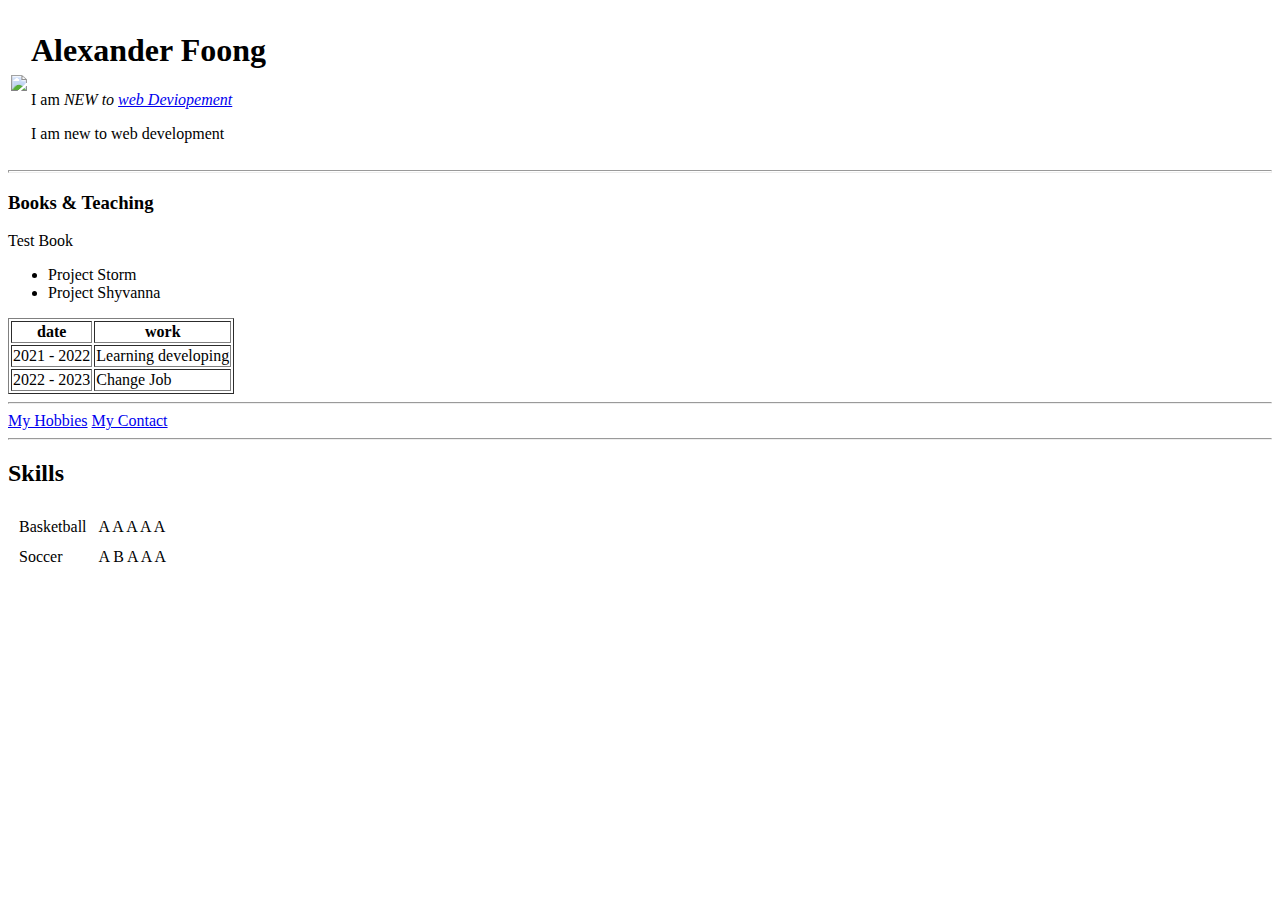
==== index.html @ e2a5d506 "Add initial html file" ====
<!DOCTYPE html>
<html lang="en">
    <head>
        <meta charset="UTF-8">
        <meta http-equiv="X-UA-Compatible" content="IE=edge">
        <meta name="viewport" content="width=device-width, initial-scale=1.0">
        <title>Alex's Personal Site</title>
    </head>
    <body>
        <table>
            <td> <img src="a"></td>
            <td>
                <h1>Alexander Foong</h1>
                <p>I am <em>NEW to <a href="https://www.google.com">web Deviopement</a></em></p>
                <p>I am new to web development</p>
            </td>
        </table>
        
        <hr size='3'>
        <h3>Books & Teaching</h2>
        <p>Test Book</p>
        <ul>
            <li>Project Storm</li>
            <li>Project Shyvanna</li>
        </ul>
   
        <table border = '1'>
            <footer></footer>
            <thead>
                <th>date</th>
                <th>work</th>
            </thead>
            <tbody>
                <tr>
                    <td>2021 - 2022</td>
                    <td>Learning developing</td>
                </tr>
                <tr>
                    <td>2022 - 2023</td>
                    <td>Change Job</td>
                </tr>
            </tbody>
        </table>
        <hr>
        <a href = "hobbies.html">My Hobbies</a>
        <a href="hobbies.html">My Contact</a>
       <hr>
        <table cellspacing = "10">
           <h2>Skills</h2>
           <tr>
               <td>Basketball</td>
               <td> A A A A A</td>
            </tr>
           <tr>
               <td>Soccer</td>
                <td> A B A A A</td>
            </tr>

       </table>
    </body>
</html>
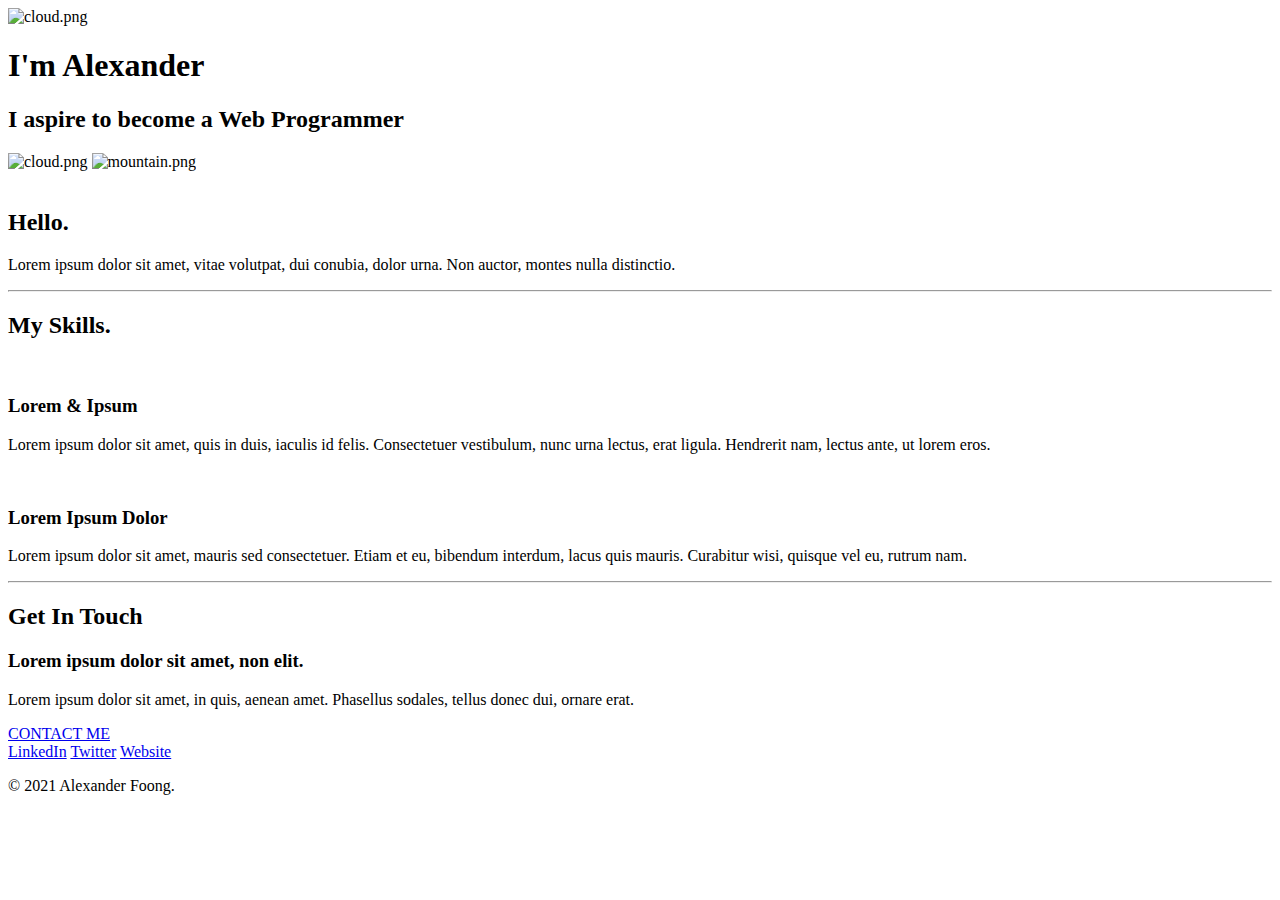
==== commit 6d844f7e: "Add files via upload" ====
--- a/index.html
+++ b/index.html
@@ -1,61 +1,60 @@
 <!DOCTYPE html>
 <html lang="en">
-    <head>
-        <meta charset="UTF-8">
-        <meta http-equiv="X-UA-Compatible" content="IE=edge">
-        <meta name="viewport" content="width=device-width, initial-scale=1.0">
-        <title>Alex's Personal Site</title>
-    </head>
-    <body>
-        <table>
-            <td> <img src="a"></td>
-            <td>
-                <h1>Alexander Foong</h1>
-                <p>I am <em>NEW to <a href="https://www.google.com">web Deviopement</a></em></p>
-                <p>I am new to web development</p>
-            </td>
-        </table>
-        
-        <hr size='3'>
-        <h3>Books & Teaching</h2>
-        <p>Test Book</p>
-        <ul>
-            <li>Project Storm</li>
-            <li>Project Shyvanna</li>
-        </ul>
-   
-        <table border = '1'>
-            <footer></footer>
-            <thead>
-                <th>date</th>
-                <th>work</th>
-            </thead>
-            <tbody>
-                <tr>
-                    <td>2021 - 2022</td>
-                    <td>Learning developing</td>
-                </tr>
-                <tr>
-                    <td>2022 - 2023</td>
-                    <td>Change Job</td>
-                </tr>
-            </tbody>
-        </table>
-        <hr>
-        <a href = "hobbies.html">My Hobbies</a>
-        <a href="hobbies.html">My Contact</a>
-       <hr>
-        <table cellspacing = "10">
-           <h2>Skills</h2>
-           <tr>
-               <td>Basketball</td>
-               <td> A A A A A</td>
-            </tr>
-           <tr>
-               <td>Soccer</td>
-                <td> A B A A A</td>
-            </tr>
+<head>
+    <link href="https://fonts.googleapis.com/css2?family=Merriweather:wght@300&family=Montserrat:wght@100&family=Sacramento&display=swap" rel="stylesheet">
+    <link rel="stylesheet" type="text/css" href="css/styles.css">
+    <link rel="icon" href="favicon.ico">
+    <meta charset="UTF-8">
+    <meta http-equiv="X-UA-Compatible" content="IE=edge">
+    <meta name="viewport" content="width=device-width, initial-scale=1.0">
+    <title>Alexander Foong</title>
+</head>
+<div class="top_container">
+    <img class="top_cloud" src="image/cloud.png" alt="cloud.png">
+    <h1>I'm Alexander</h1>
+    <h2 class="subtitle">I aspire to become a <span class="span">Web</span> Programmer</h2>
+    <img class="bottom_cloud" src="image/cloud.png" alt="cloud.png">
+    <img class = "mountain" src="image/mountain.png" alt="mountain.png">
+</div>
+<div class="middle-container">
+    <div class="profile">
+      <img src="" alt="">
+      <h2>Hello.</h2>
+      <p class="intro">Lorem ipsum dolor sit amet, vitae volutpat, dui conubia, dolor urna. Non auctor, montes nulla distinctio.</p>
+    </div>
+    <hr>
+    <div class="skills">
+      <h2>My Skills.</h2>
+      <div class="skill-row">
+        <img class="skill-image1" src="https://media0.giphy.com/media/MT5UUV1d4CXE2A37Dg/200w.webp?cid=ecf05e47ao4npwiudanzq1bynirooglbim27212v29mqsxot&rid=200w.webp&ct=g" alt="">
+        <h3>Lorem & Ipsum</h3>
+        <p class="subclass">Lorem ipsum dolor sit amet, quis in duis, iaculis id felis. Consectetuer vestibulum, nunc urna lectus, erat ligula. Hendrerit nam, lectus ante, ut lorem eros.</p>
+      </div>
+      <div class="skill-row">
+        <img class="skill-image2" src="https://media0.giphy.com/media/MT5UUV1d4CXE2A37Dg/200w.webp?cid=ecf05e47ao4npwiudanzq1bynirooglbim27212v29mqsxot&rid=200w.webp&ct=g" alt="">
+        <h3>Lorem Ipsum Dolor</h3>
+        <p>Lorem ipsum dolor sit amet, mauris sed consectetuer. Etiam et eu, bibendum interdum, lacus quis mauris. Curabitur wisi, quisque vel eu, rutrum nam.</p>
+      </div>
+    </div>
+    <hr>
+    <div class="contact-me">
+      <h2>Get In Touch</h2>
+      <h3>Lorem ipsum dolor sit amet, non elit.</h3>
+      <p class="contact-message">Lorem ipsum dolor sit amet, in quis, aenean amet. Phasellus sodales, tellus donec dui, ornare erat.</p>
+      <a class="btn" href="mailto:name@email.com">CONTACT ME</a>
+    </div>
+  </div>
+  
+  
+  <div class="bottom-container">
+    <a class="footer-link" href="https://www.linkedin.com/">LinkedIn</a>
+    <a class="footer-link" href="https://twitter.com/">Twitter</a>
+    <a class="footer-link" href="https://www.appbrewery.co/">Website</a>
+    <p class="copyright">© 2021 Alexander Foong.</p>
+  </div>
+  
 
-       </table>
-    </body>
+<body>
+    
+</body>
 </html>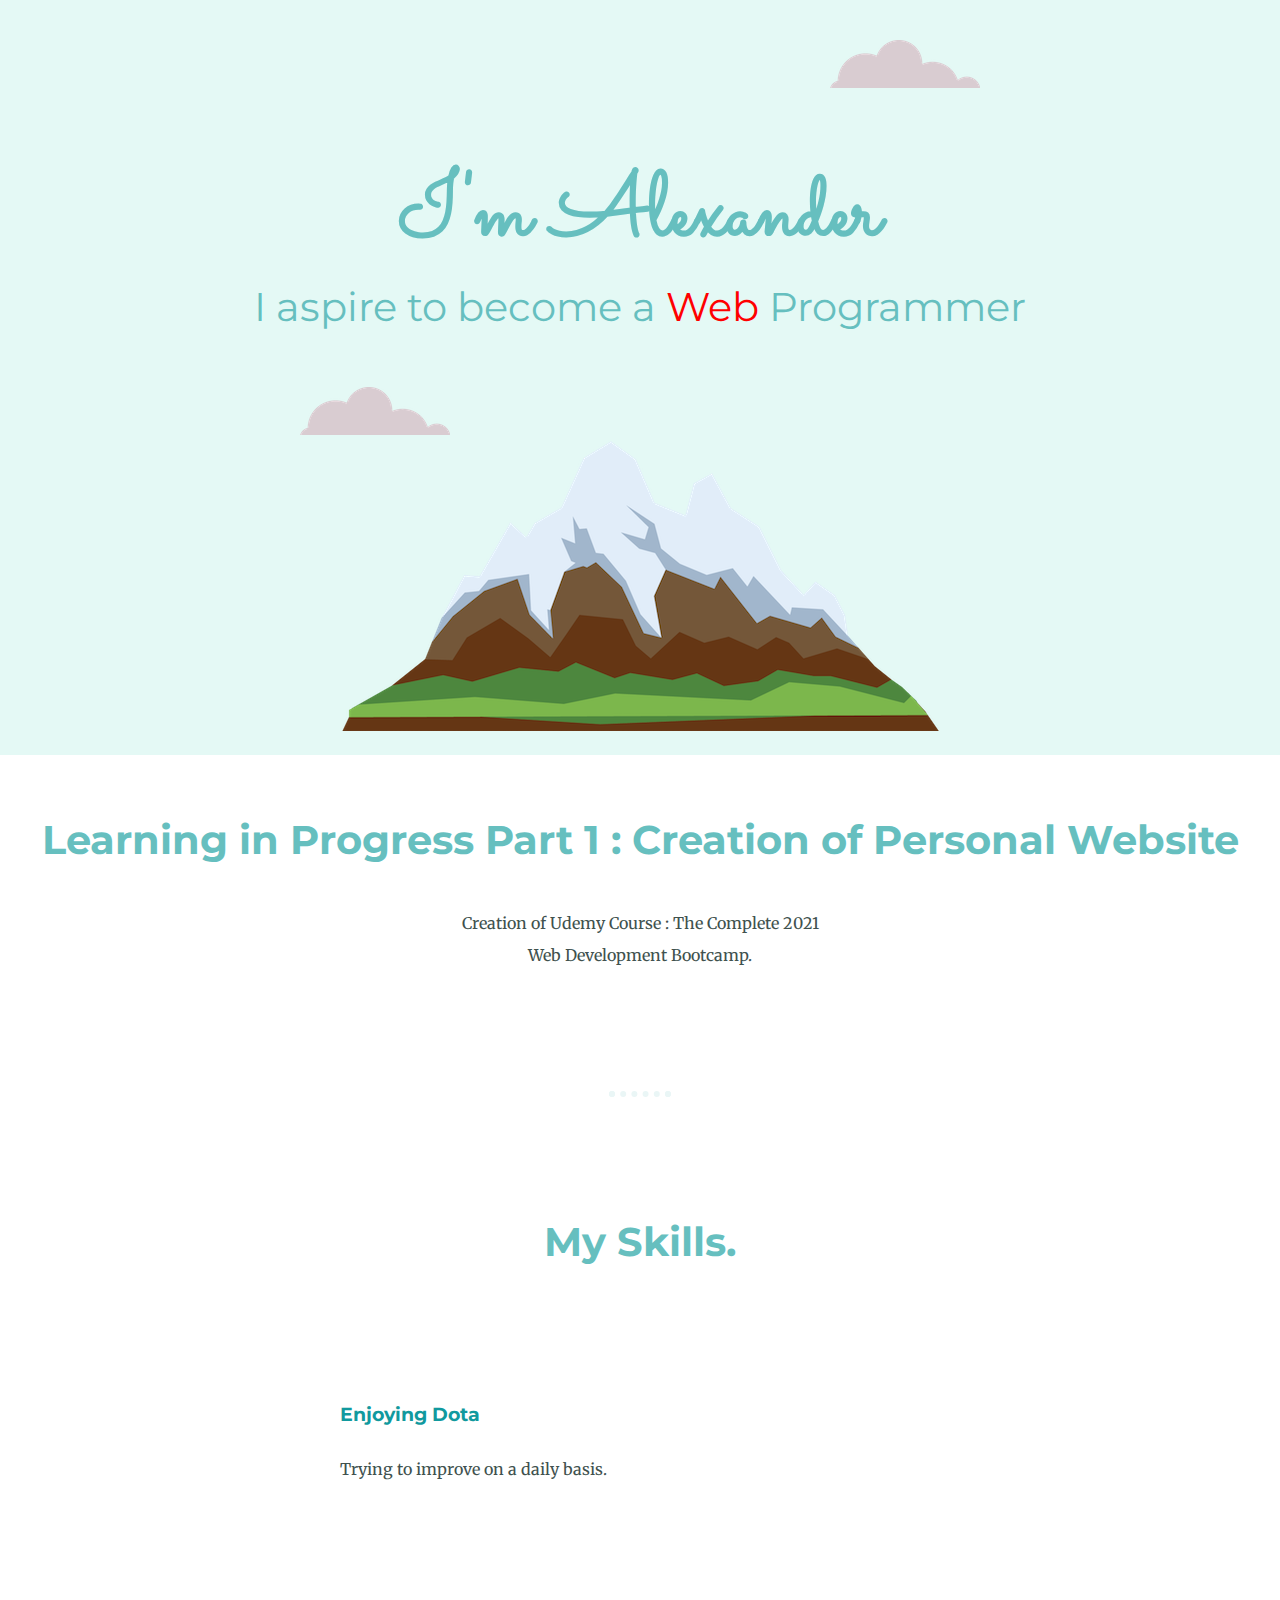
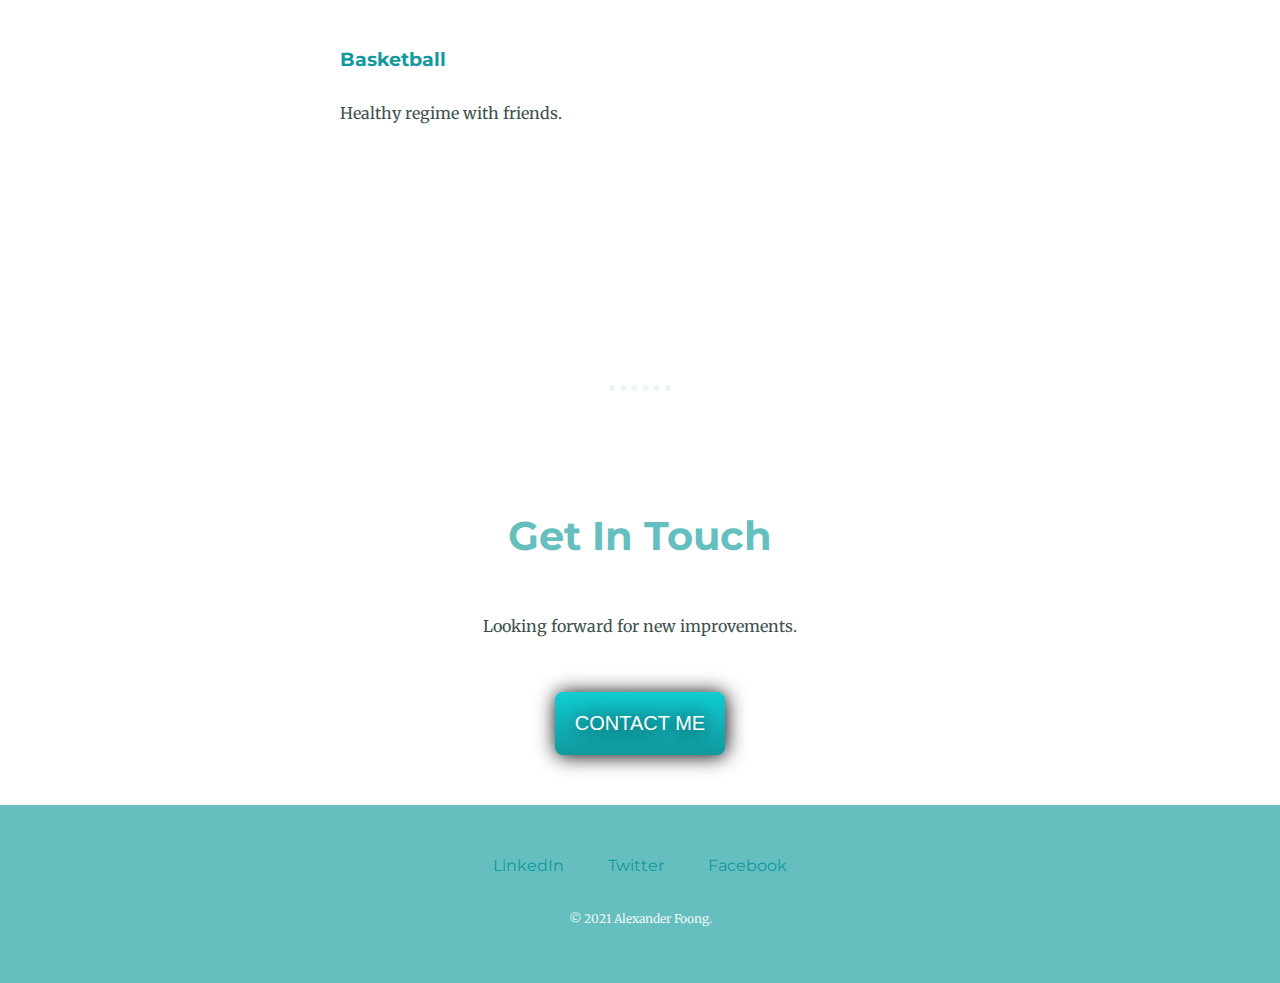
==== commit 97f463ff: "Update index.html" ====
--- a/index.html
+++ b/index.html
@@ -12,44 +12,43 @@
 <div class="top_container">
     <img class="top_cloud" src="image/cloud.png" alt="cloud.png">
     <h1>I'm Alexander</h1>
-    <h2 class="subtitle">I aspire to become a <span class="span">Web</span> Programmer</h2>
+    <h2 class="subtitle">I aspire to become a <span class="span">Web</span> Programmer </h2>
     <img class="bottom_cloud" src="image/cloud.png" alt="cloud.png">
     <img class = "mountain" src="image/mountain.png" alt="mountain.png">
 </div>
 <div class="middle-container">
     <div class="profile">
-      <img src="" alt="">
-      <h2>Hello.</h2>
-      <p class="intro">Lorem ipsum dolor sit amet, vitae volutpat, dui conubia, dolor urna. Non auctor, montes nulla distinctio.</p>
+      <img class ="profile-image" src="https://media-exp1.licdn.com/dms/image/C4E03AQHMnPulWwk7rQ/profile-displayphoto-shrink_400_400/0/1568809002734?e=1640822400&v=beta&t=Fjpysz0KXl2Lw7uZcFffI3iyO-hriFQc2vWhZtkDFys" alt="">
+      <h2>Learning in Progress Part 1 : Creation of Personal Website</h2>
+      <p class="intro">Creation of Udemy Course : The Complete 2021 Web Development Bootcamp.</p>
     </div>
     <hr>
     <div class="skills">
       <h2>My Skills.</h2>
       <div class="skill-row">
-        <img class="skill-image1" src="https://media0.giphy.com/media/MT5UUV1d4CXE2A37Dg/200w.webp?cid=ecf05e47ao4npwiudanzq1bynirooglbim27212v29mqsxot&rid=200w.webp&ct=g" alt="">
-        <h3>Lorem & Ipsum</h3>
-        <p class="subclass">Lorem ipsum dolor sit amet, quis in duis, iaculis id felis. Consectetuer vestibulum, nunc urna lectus, erat ligula. Hendrerit nam, lectus ante, ut lorem eros.</p>
+        <img class="skill-image1" src="https://media0.giphy.com/media/Qz03HCqgdmha13Qpas/giphy.webp?cid=ecf05e4712jbxnqoioasg9nhl9b732bv3y59srksq1abo631&rid=giphy.webp&ct=g" alt="">
+        <h3>Enjoying Dota</h3>
+        <p class="subclass">Trying to improve on a daily basis.</p>
       </div>
       <div class="skill-row">
-        <img class="skill-image2" src="https://media0.giphy.com/media/MT5UUV1d4CXE2A37Dg/200w.webp?cid=ecf05e47ao4npwiudanzq1bynirooglbim27212v29mqsxot&rid=200w.webp&ct=g" alt="">
-        <h3>Lorem Ipsum Dolor</h3>
-        <p>Lorem ipsum dolor sit amet, mauris sed consectetuer. Etiam et eu, bibendum interdum, lacus quis mauris. Curabitur wisi, quisque vel eu, rutrum nam.</p>
+        <img class="skill-image2" src="https://media2.giphy.com/media/3DrHrnC0JMotPiopno/200w.webp?cid=ecf05e4737yar57b1n10kc9ewxcmn7usl57e1qcu1z4ncta3&rid=200w.webp&ct=g" alt="">
+        <h3>Basketball</h3>
+        <p>Healthy regime with friends.</p>
       </div>
     </div>
     <hr>
     <div class="contact-me">
       <h2>Get In Touch</h2>
-      <h3>Lorem ipsum dolor sit amet, non elit.</h3>
-      <p class="contact-message">Lorem ipsum dolor sit amet, in quis, aenean amet. Phasellus sodales, tellus donec dui, ornare erat.</p>
-      <a class="btn" href="mailto:name@email.com">CONTACT ME</a>
+      <p class="contact-message">Looking forward for new improvements.</p>
+      <a class="btn" href="mailto:lex_foong91@hotmail.com">CONTACT ME</a>
     </div>
   </div>
   
   
   <div class="bottom-container">
-    <a class="footer-link" href="https://www.linkedin.com/">LinkedIn</a>
-    <a class="footer-link" href="https://twitter.com/">Twitter</a>
-    <a class="footer-link" href="https://www.appbrewery.co/">Website</a>
+    <a class="footer-link" href="https://www.linkedin.com/in/alexander-foong-989baa116/">LinkedIn</a>
+    <a class="footer-link" href="https://twitter.com/Cz4Tmr">Twitter</a>
+    <a class="footer-link" href="https://www.facebook.com/alex.foong.73/">Facebook</a>
     <p class="copyright">© 2021 Alexander Foong.</p>
   </div>
   
--- a/css/styles.css
+++ b/css/styles.css
@@ -0,0 +1,184 @@
+/***************TAG SELECTORS*************/
+
+div{
+
+    padding: 20px;
+ 
+    
+}
+
+a{
+    color:#11999E;
+    font-family : 'Montserrat', sans-serif;
+    margin: 10px 20px;
+    text-decoration: none;
+}
+
+a:hover{
+    color: #eaf6f6;
+}
+
+h1 {
+    
+    margin: 50px auto 0 auto;
+    font-family: 'Sacramento', cursive;
+    font-size: 5.625rem;
+    color: #66BFBF;
+    
+}
+
+h2 {
+    padding-bottom:10px ;
+    margin-top: 0;
+    font-family: 'Montserrat', sans-serif;
+    font-size: 2.5rem;
+    color: #66BFBF;
+}
+
+h3 {
+    margin-top: 0;
+    font-family: 'Montserrat', sans-serif;
+    color: #11999E;
+}
+
+body{
+    color: #40514E;
+    margin: 0px;
+    text-align: center;
+    font-family: 'Merriweather', serif;
+}
+
+.top_container {
+    
+    background-color: #E4F9F5;
+    position: relative;
+    padding-top: 100px;
+
+}
+
+.middle_container{
+    margin: 100px 0;
+}
+
+.bottom-container{
+    background-color: #66BFBF;
+    padding: 50px 0 20px;
+}
+
+.span {
+    color: red;
+    display: inline-block;
+    position: relative;
+    
+}
+
+.bottom_cloud {
+    position: absolute;
+    left: 300px;
+    bottom: 320px;
+    
+    
+}
+
+.top_cloud{
+    position: absolute;
+    right: 300px;
+    top: 40px;
+    margin-bottom: 40px;
+
+}
+
+.mountain{
+
+}
+
+.subtitle{
+    font-weight: normal;
+}
+
+.skill-row{
+    width: 50%;
+    margin: 100px auto 100px auto;
+    text-align: left;
+    line-height: 2;
+        
+}
+
+.skill-image1{
+    width: 25%;
+    float: left;
+    margin-right: 30px;
+}
+
+.skill-image2{
+    width: 25%;
+    float: right;
+    margin-left: 30px;
+}
+
+.intro{
+    width: 30%;
+    margin:auto;
+}
+
+p{
+    line-height: 2;
+}
+
+hr{
+    border: dotted #EAF6F6 6px;
+    border-bottom: none;
+    width: 4%;
+    margin: 100px auto 100px auto;
+}
+
+.contact-message{
+    width: 40%;
+    margin: 40px auto 40px auto;
+}
+
+.btn {
+    background: #11CDD4;
+    background-image: -webkit-linear-gradient(top, #11CDD4, #11999E);
+    background-image: -moz-linear-gradient(top, #11CDD4, #11999E);
+    background-image: -ms-linear-gradient(top, #11CDD4, #11999E);
+    background-image: -o-linear-gradient(top, #11CDD4, #11999E);
+    background-image: -webkit-gradient(to bottom, #11CDD4, #11999E);
+    -webkit-border-radius: 8px;
+    -moz-border-radius: 8px;
+    border-radius: 8px;
+    color: #FFFFFF;
+    font-family: Arial;
+    font-size: 20px;
+    font-weight: 100;
+    padding: 20px;
+    -webkit-box-shadow: 1px 1px 20px 0 #000000;
+    -moz-box-shadow: 1px 1px 20px 0 #000000;
+    box-shadow: 1px 1px 20px 0 #000000;
+    text-shadow: 1px 1px 20px #000000;
+    border: solid #337FED 0;
+    text-decoration: none;
+    display: inline-block;
+    cursor: pointer;
+    text-align: center;
+ }
+ 
+ .btn:hover {
+    border: solid #337FED 1px;
+    background: #30E3CB;
+    background-image: -webkit-linear-gradient(top, #30E3CB, #2BC4AD);
+    background-image: -moz-linear-gradient(top, #30E3CB, #2BC4AD);
+    background-image: -ms-linear-gradient(top, #30E3CB, #2BC4AD);
+    background-image: -o-linear-gradient(top, #30E3CB, #2BC4AD);
+    background-image: -webkit-gradient(to bottom, #30E3CB, #2BC4AD);
+    -webkit-border-radius: 8px;
+    -moz-border-radius: 8px;
+    border-radius: 8px;
+    text-decoration: none;
+ }
+
+ .copyright{
+     color: #eaf6f6;
+     font-size: .75rem;
+     padding: 20px 0;
+ }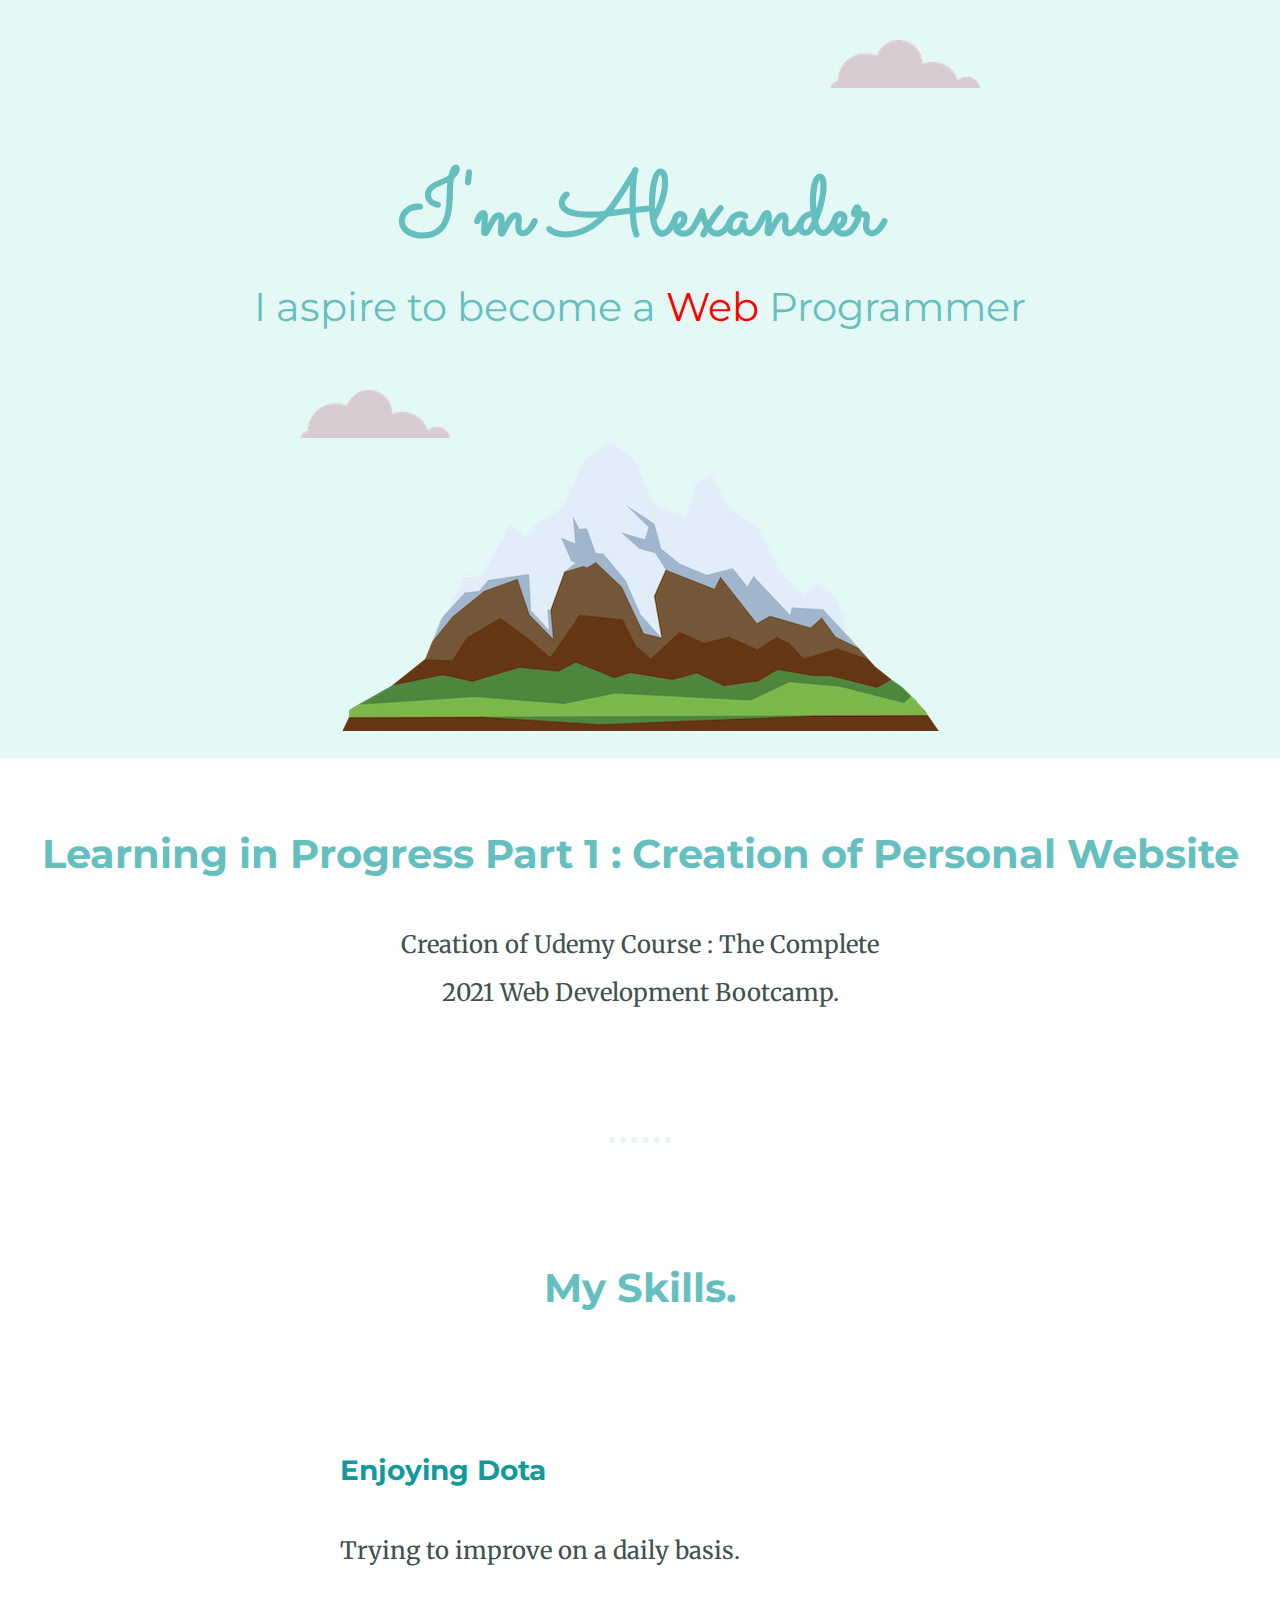
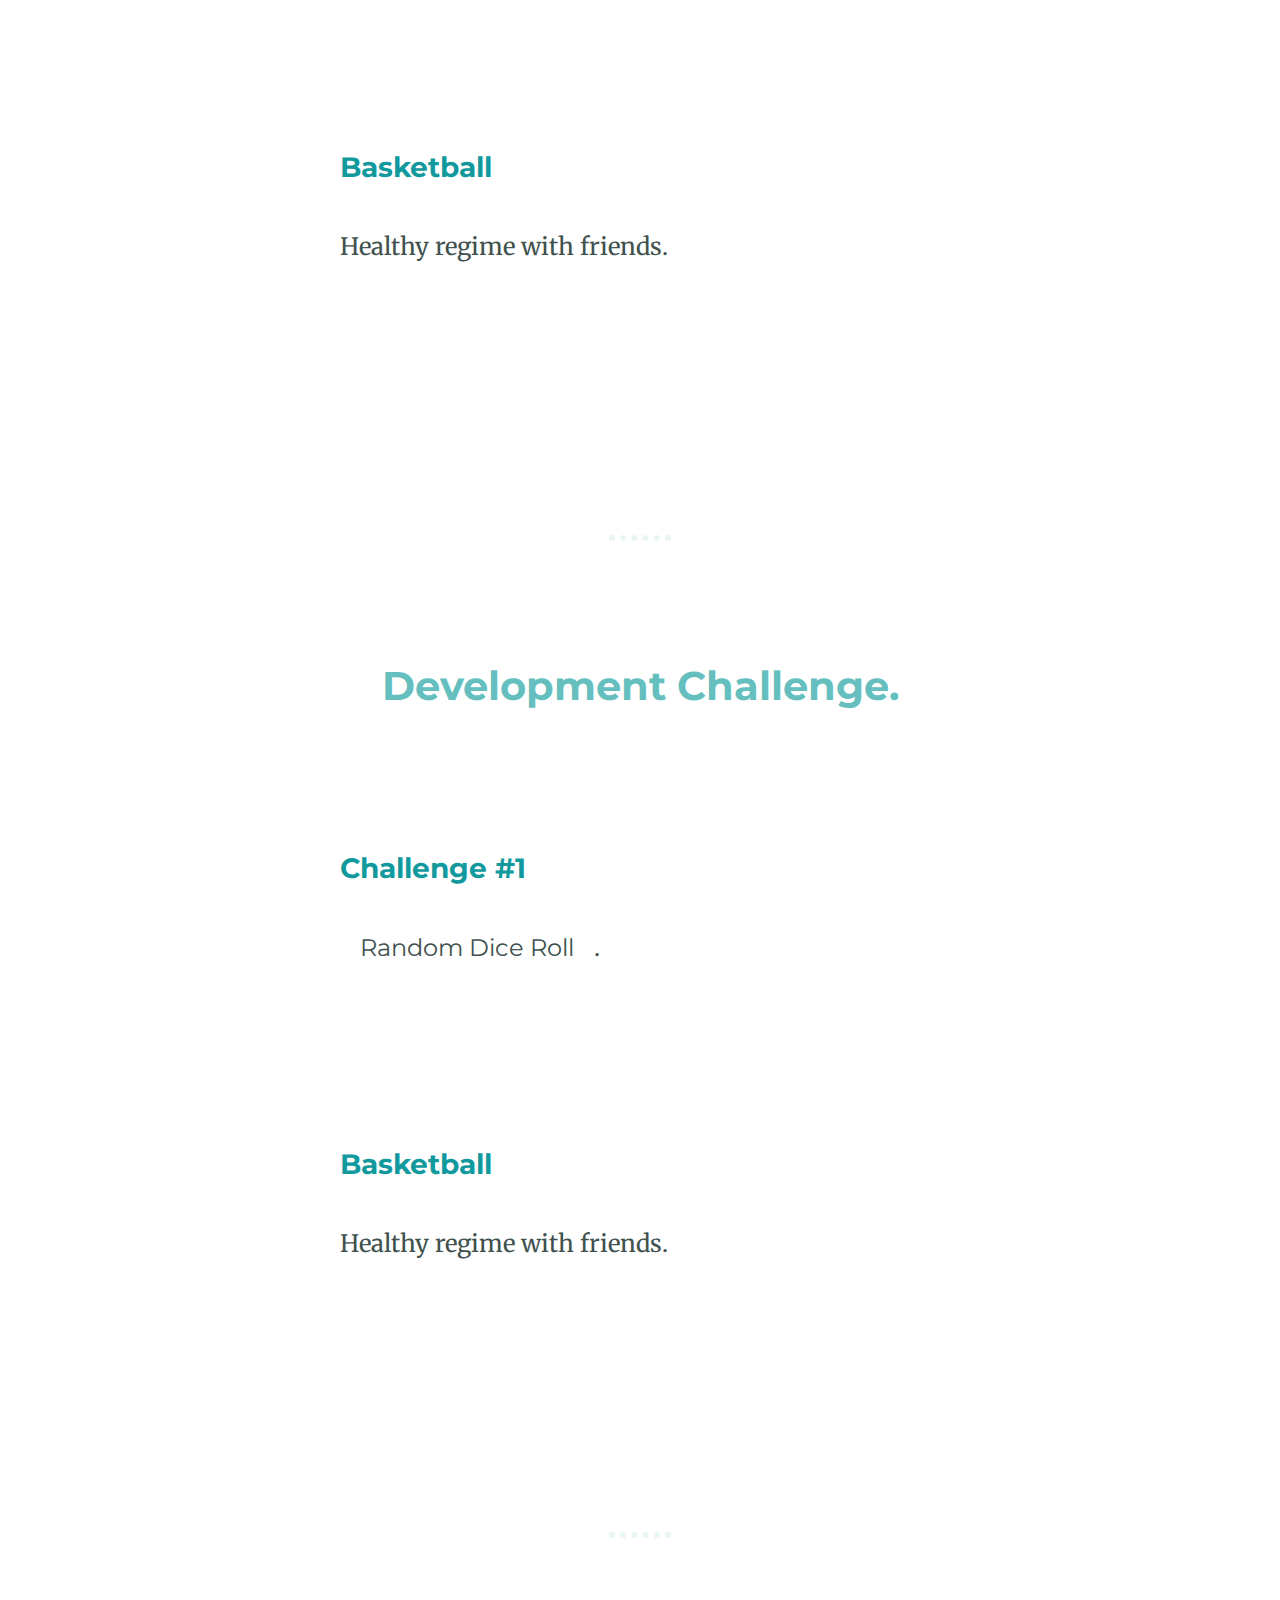
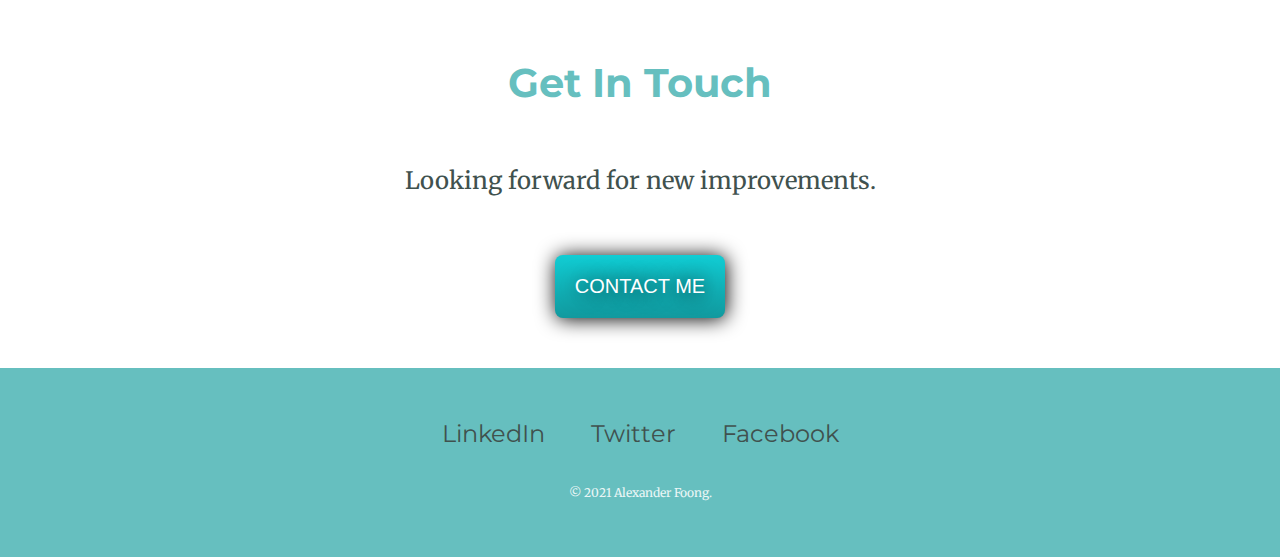
==== commit d5a8a9a1: "Portfolio 1 Added" ====
--- a/index.html
+++ b/index.html
@@ -36,6 +36,21 @@
         <p>Healthy regime with friends.</p>
       </div>
     </div>
+    
+    <hr>
+    <div class="development_progress skills">
+      <h2>Development Challenge.</h2>
+      <div class="skill-row">
+        <img class="skill-image1" src="https://media4.giphy.com/media/shrI9Ok3Fh0kp5BHpx/giphy.gif?cid=ecf05e4744kecvvcekiyqp1l8s7rdg5rk0q1bethxq7d9rat&rid=giphy.gif&ct=g" alt="">
+        <h3>Challenge #1</h3>
+        <p class="subclass"><a href="dicee.html">Random Dice Roll</a>.</p>
+      </div>
+      <div class="skill-row">
+        <img class="skill-image2" src="https://media2.giphy.com/media/3DrHrnC0JMotPiopno/200w.webp?cid=ecf05e4737yar57b1n10kc9ewxcmn7usl57e1qcu1z4ncta3&rid=200w.webp&ct=g" alt="">
+        <h3>Basketball</h3>
+        <p>Healthy regime with friends.</p>
+      </div>
+    </div>
     <hr>
     <div class="contact-me">
       <h2>Get In Touch</h2>
--- a/css/styles.css
+++ b/css/styles.css
@@ -8,7 +8,7 @@
 }
 
 a{
-    color:#11999E;
+    color:#40514E;
     font-family : 'Montserrat', sans-serif;
     margin: 10px 20px;
     text-decoration: none;
@@ -33,6 +33,7 @@
     font-family: 'Montserrat', sans-serif;
     font-size: 2.5rem;
     color: #66BFBF;
+    
 }
 
 h3 {
@@ -46,6 +47,7 @@
     margin: 0px;
     text-align: center;
     font-family: 'Merriweather', serif;
+    font-size: 1.5rem;
 }
 
 .top_container {
@@ -108,16 +110,18 @@
     width: 25%;
     float: left;
     margin-right: 30px;
+    border-radius: 50%;
 }
 
 .skill-image2{
     width: 25%;
     float: right;
     margin-left: 30px;
+    border-radius: 50%;
 }
 
 .intro{
-    width: 30%;
+    width: 40%;
     margin:auto;
 }
 
@@ -181,4 +185,8 @@
      color: #eaf6f6;
      font-size: .75rem;
      padding: 20px 0;
+ }
+
+ .profile-image {
+     border-radius: 45%;
  }